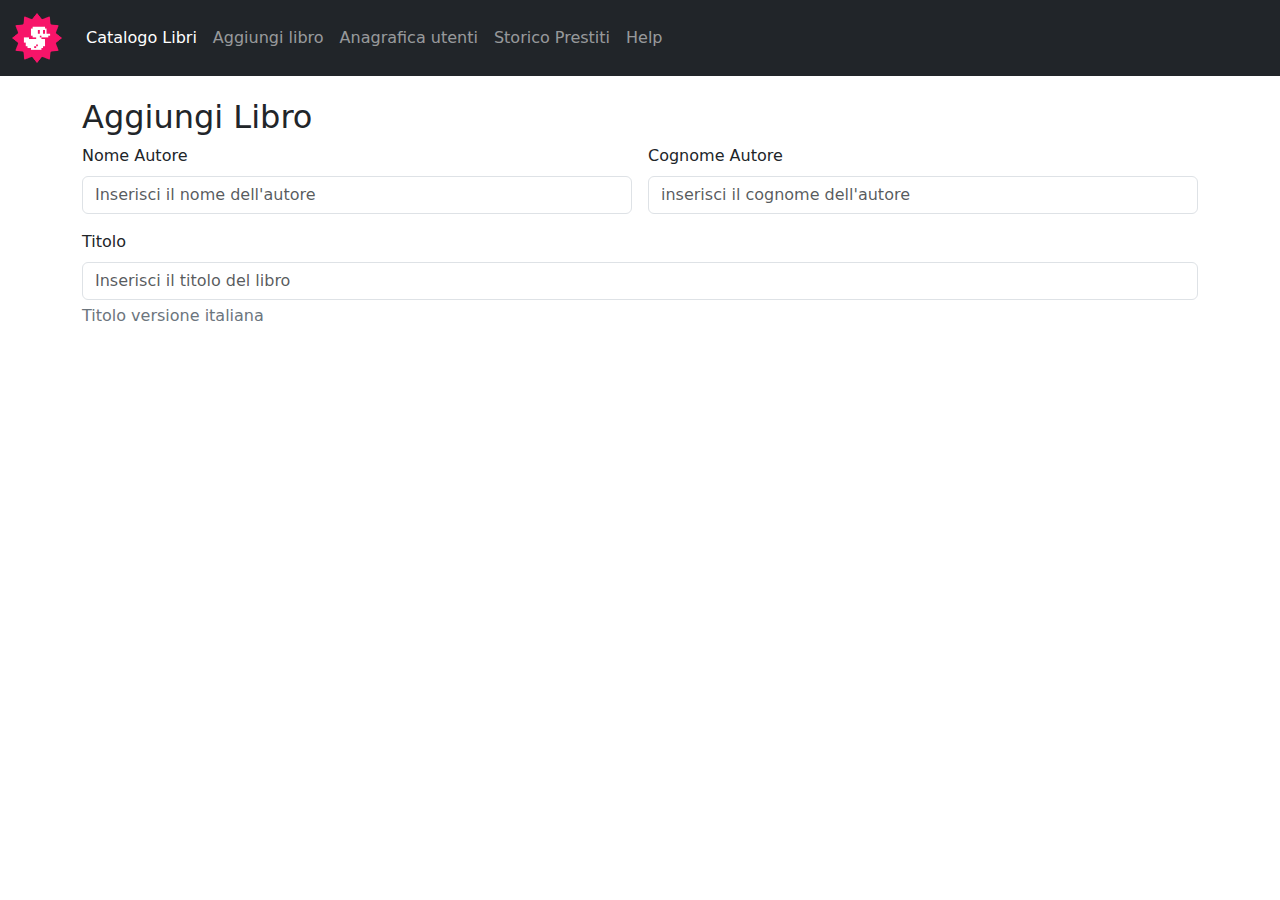
==== new-book.html @ a551baed "Fix col, add description" ====
<!DOCTYPE html>
<html lang="en">
<head>
    <meta charset="UTF-8">
    <meta name="viewport" content="width=device-width, initial-scale=1.0">
    <title>Catalogo libri</title>

    <!--Bootstrap-->
    <link href="https://cdn.jsdelivr.net/npm/bootstrap@5.3.3/dist/css/bootstrap.min.css" rel="stylesheet" integrity="sha384-QWTKZyjpPEjISv5WaRU9OFeRpok6YctnYmDr5pNlyT2bRjXh0JMhjY6hW+ALEwIH" crossorigin="anonymous">

    <link rel="stylesheet" href="https://cdnjs.cloudflare.com/ajax/libs/font-awesome/6.6.0/css/all.min.css" integrity="sha512-Kc323vGBEqzTmouAECnVceyQqyqdsSiqLQISBL29aUW4U/M7pSPA/gEUZQqv1cwx4OnYxTxve5UMg5GT6L4JJg==" crossorigin="anonymous" referrerpolicy="no-referrer" />
    <!--CSS-->
    <link rel="stylesheet" href="./CSS/style.css">
</head>
<body class="debug">

    
        <header>
            <div class="row">
               
                <div class="col-sm-6 col-md-6 py-4">
                    <nav class="navbar navbar-expand-lg navbar-dark bg-dark fixed-top">
                        <div class="container-fluid">
                          <a class="navbar-brand" href="index.html">
                           
                            <img src="./img/duck.png" alt="logo">
                        </a>
                        
                          <button class="navbar-toggler" type="button" data-bs-toggle="offcanvas" data-bs-target="#offcanvasDarkNavbar" aria-controls="offcanvasDarkNavbar" aria-label="Toggle navigation">
                            <span class="navbar-toggler-icon"></span>
                          </button>
                          <div class="offcanvas offcanvas-end text-bg-dark" tabindex="-1" id="offcanvasDarkNavbar" aria-labelledby="offcanvasDarkNavbarLabel">
                            <div class="offcanvas-header">
                              <h5 class="offcanvas-title" id="offcanvasDarkNavbarLabel">Dark offcanvas</h5>
                              <button type="button" class="btn-close btn-close-white" data-bs-dismiss="offcanvas" aria-label="Close"></button>
                            </div>
                            <div class="offcanvas-body">
                              <ul class="navbar-nav justify-content-start flex-grow-1 pe-3">
                                <li class="nav-item">
                                  <a class="nav-link active" aria-current="page" href="#">Catalogo Libri</a>
                                </li>
                                <li class="nav-item">
                                    <a class="nav-link" href="new-book.html">Aggiungi libro</a>
                                  </li>
                                <li class="nav-item">
                                  <a class="nav-link" href="#">Anagrafica utenti</a>
                                </li>
                                <li class="nav-item">
                                    <a class="nav-link" href="#">Storico Prestiti</a>
                                  </li>
                                  <li class="nav-item">
                                    <a class="nav-link" href="#">Help</a>
                                   </li>
                            </ul>
                        </div>
                    </div>
                  </div>
                </nav>
                      
                </div>
            </div>
        </header> 

        <main>
            <div class="container py-5">
                <h2>Aggiungi Libro</h2>
            
            
            <!--INPUT-->
            <form class="row row-cols-2 g-3">
                <div class="col">
                  <label for="inputEmail4" class="form-label" >Nome Autore</label>
                  <input type="email" class="form-control" placeholder="Inserisci il nome dell'autore" id="inputnomeautore">
                </div>
                <div class="col">
                  <label for="inputPassword4" class="form-label">Cognome Autore</label>
                  <input type="password" class="form-control" placeholder="inserisci il cognome dell'autore" id="inputcognomeautore">
                </div>
                <div class="col-12">
                  <label for="inputAddress" class="form-label">Titolo</label>
                  <input type="text" class="form-control" id="inputAddress" placeholder="Inserisci il titolo del libro">
                  <div class="description text-secondary py-1">
                    Titolo versione italiana
                  </div>
                </div>
            </div>
        </main>
---- CSS/style.css ----
.debug header{
    border: 1px dashed;
}
.debug main .container{
    /*border: 1px dashed;*/
}
img{
    width: 50px;
}

.button{
    min-width: 120px;
}
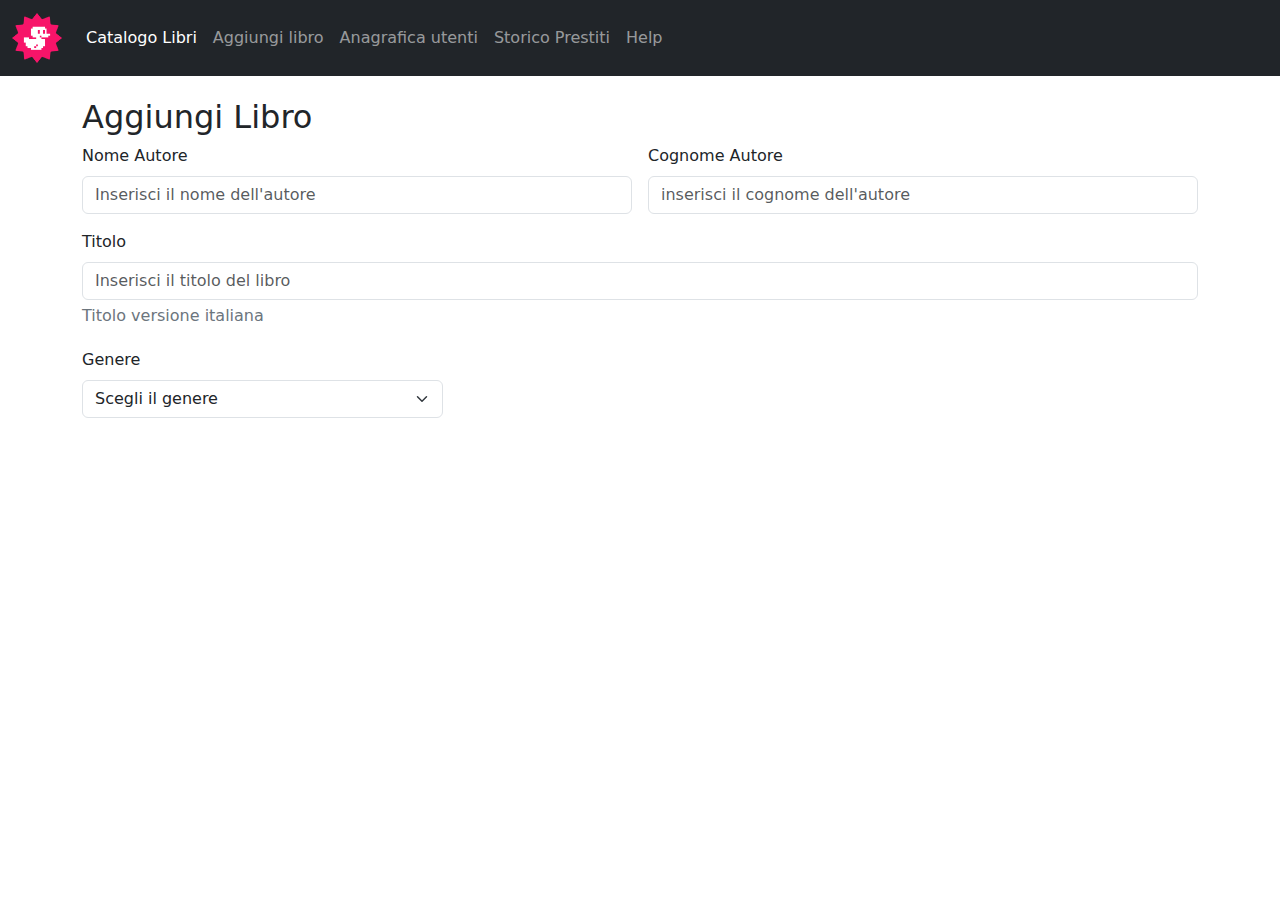
==== commit efd3a200: "Add select "genere"" ====
--- a/new-book.html
+++ b/new-book.html
@@ -83,5 +83,21 @@
                     Titolo versione italiana
                   </div>
                 </div>
+
+                <!--select-->
+                <div class="col-sm-12 col-md-4 ">
+                    <label for="inputState" class="form-label">Genere</label>
+                    <select id="inputState" class="form-select">
+                      <option selected>Scegli il genere</option>
+                      <option>Narrativa</option>
+                      <option>Giallo</option>
+                      <option>Saggistica</option>
+                      <option>Fai da te</option>
+                      <option>Filosofia</option>
+                      <option>Psicologia</option>
+                      <option>Scienze</option>
+                      <option>Fantasy</option>
+                    </select>
+                  </div>
             </div>
         </main> 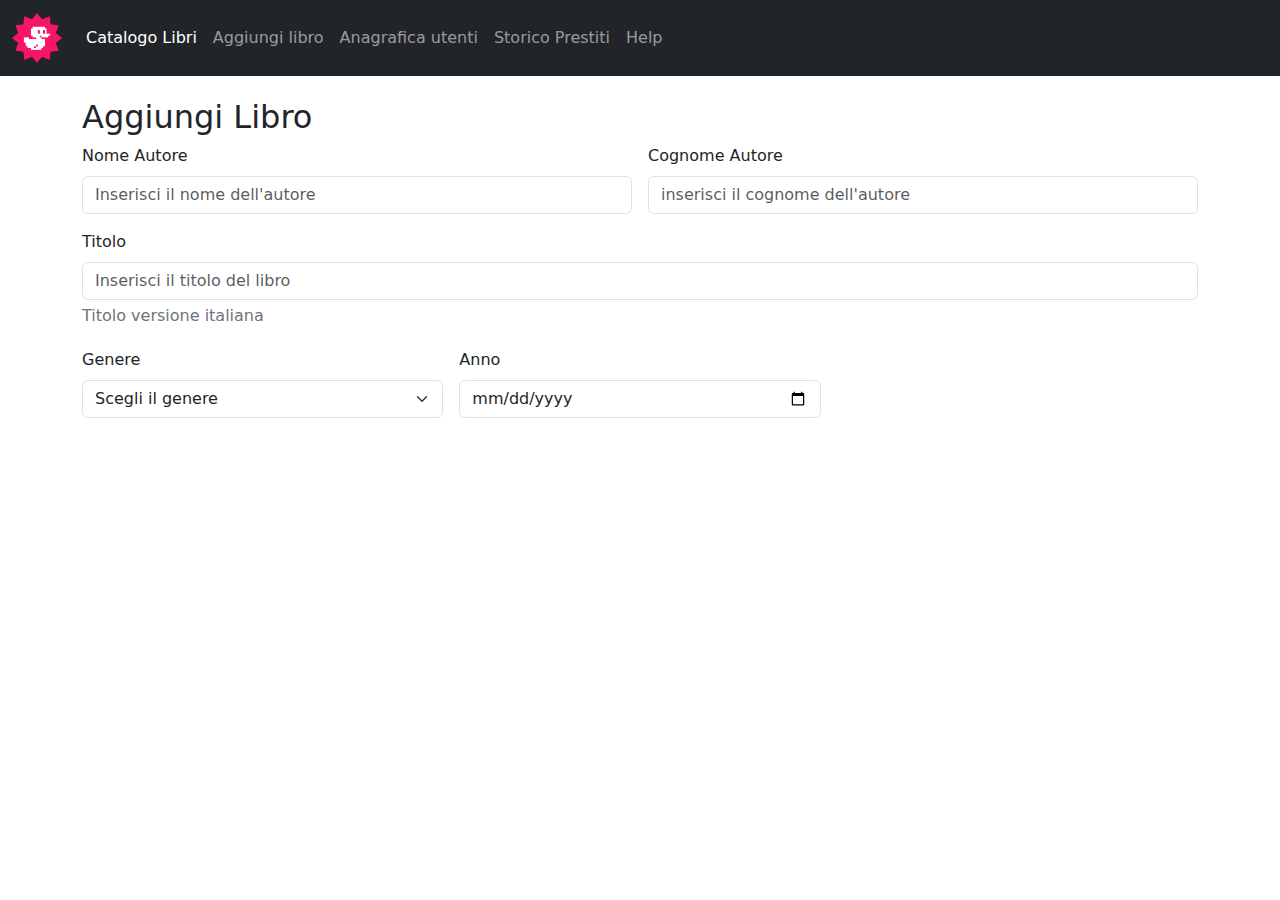
==== commit 1fd33647: "Add input date" ====
--- a/new-book.html
+++ b/new-book.html
@@ -98,6 +98,12 @@
                       <option>Scienze</option>
                       <option>Fantasy</option>
                     </select>
+                </div>
+
+                <!--input date-->
+                <div class="col-sm-12 col-md-4">
+                    <label for="inputDate" class="form-label">Anno</label>
+                    <input type="date" class="form-control" id="inputdate" placeholder="Anno">
                   </div>
             </div>
         </main> 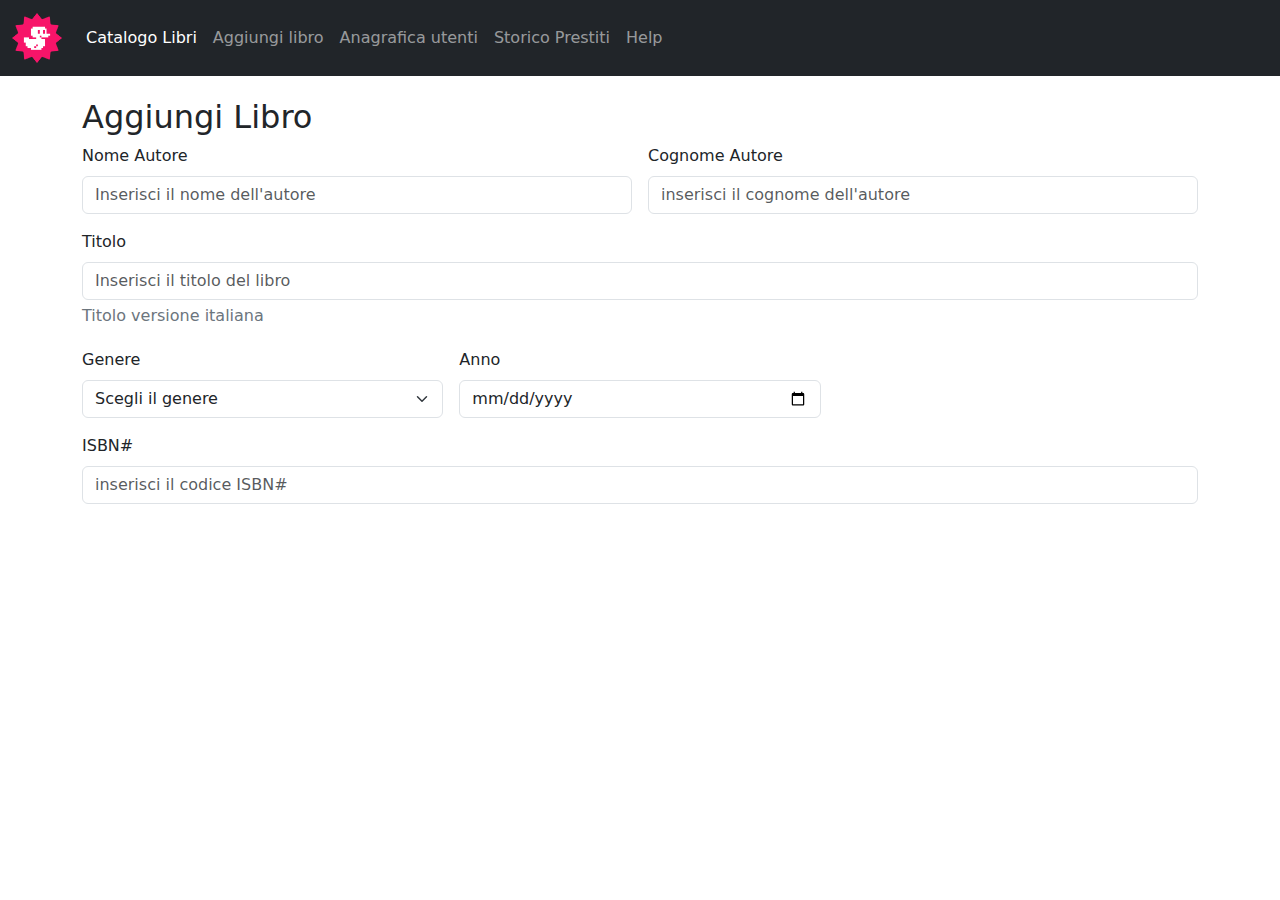
==== commit 5bf51162: "ADD ISBN" ====
--- a/new-book.html
+++ b/new-book.html
@@ -66,23 +66,23 @@
                 <h2>Aggiungi Libro</h2>
             
             
-            <!--INPUT-->
-            <form class="row row-cols-2 g-3">
-                <div class="col">
-                  <label for="inputEmail4" class="form-label" >Nome Autore</label>
-                  <input type="email" class="form-control" placeholder="Inserisci il nome dell'autore" id="inputnomeautore">
-                </div>
-                <div class="col">
-                  <label for="inputPassword4" class="form-label">Cognome Autore</label>
-                  <input type="password" class="form-control" placeholder="inserisci il cognome dell'autore" id="inputcognomeautore">
-                </div>
-                <div class="col-12">
-                  <label for="inputAddress" class="form-label">Titolo</label>
-                  <input type="text" class="form-control" id="inputAddress" placeholder="Inserisci il titolo del libro">
-                  <div class="description text-secondary py-1">
-                    Titolo versione italiana
-                  </div>
-                </div>
+                <!--INPUT-->
+                <form class="row row-cols-2 g-3">
+                    <div class="col">
+                    <label for="inputEmail4" class="form-label" >Nome Autore</label>
+                    <input type="email" class="form-control" placeholder="Inserisci il nome dell'autore" id="inputnomeautore">
+                    </div>
+                    <div class="col">
+                    <label for="inputPassword4" class="form-label">Cognome Autore</label>
+                    <input type="password" class="form-control" placeholder="inserisci il cognome dell'autore" id="inputcognomeautore">
+                    </div>
+                    <div class="col-12">
+                    <label for="inputTitle" class="form-label">Titolo</label>
+                    <input type="text" class="form-control" id="inputTitle" placeholder="Inserisci il titolo del libro">
+                        <div class="description text-secondary py-1">
+                            Titolo versione italiana
+                        </div>
+                    </div>
 
                 <!--select-->
                 <div class="col-sm-12 col-md-4 ">
@@ -104,6 +104,12 @@
                 <div class="col-sm-12 col-md-4">
                     <label for="inputDate" class="form-label">Anno</label>
                     <input type="date" class="form-control" id="inputdate" placeholder="Anno">
-                  </div>
+                </div>
+
+                <!--input ISBN#-->
+                <div class="col-12">
+                    <label for="inputISBN#" class="form-label">ISBN#</label>
+                    <input type="text" class="form-control" id="inputISBN" placeholder="inserisci il codice ISBN#">
+                </div>
             </div>
         </main> 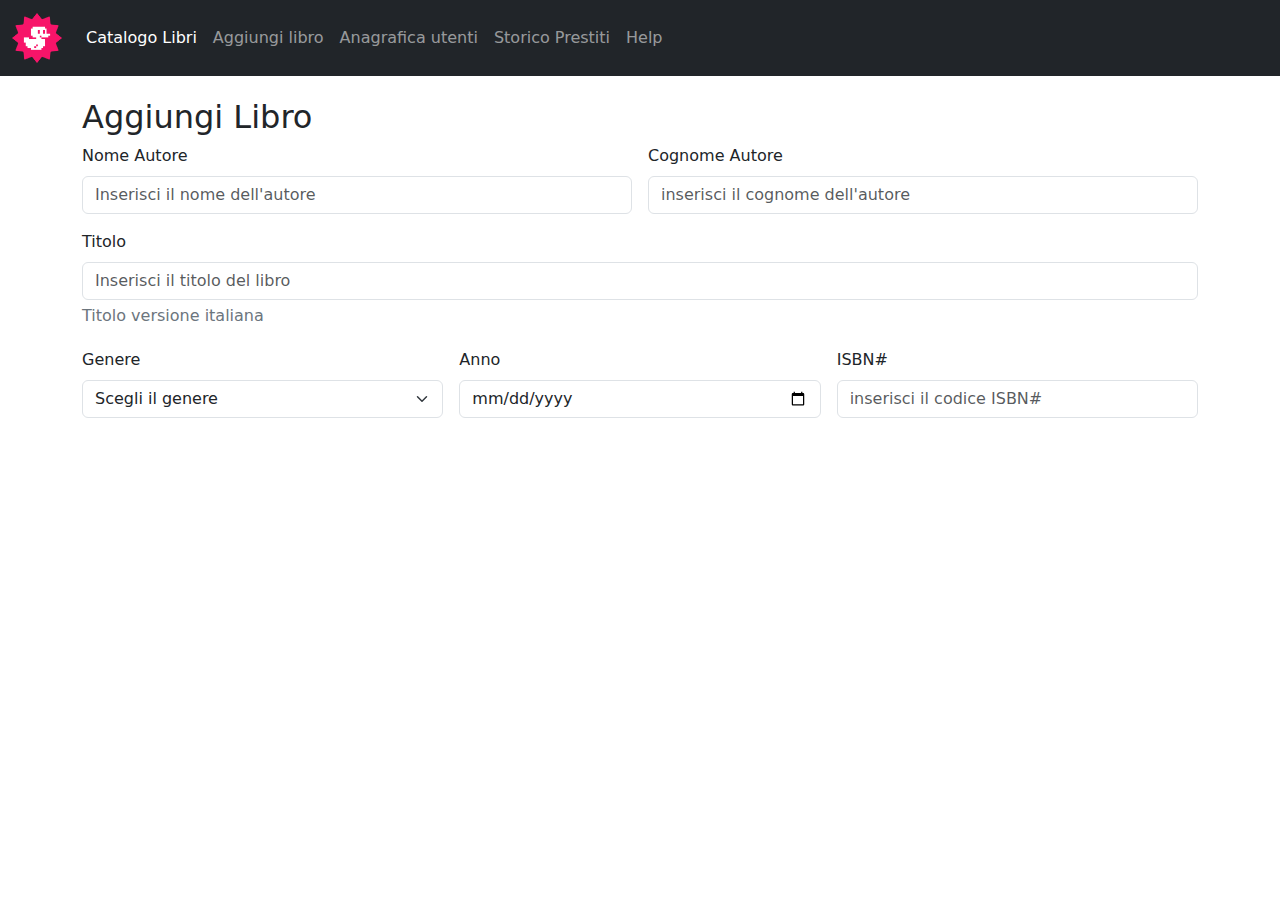
==== commit 5b6f4dee: "fix col isbn" ====
--- a/new-book.html
+++ b/new-book.html
@@ -107,7 +107,7 @@
                 </div>
 
                 <!--input ISBN#-->
-                <div class="col-12">
+                <div class="col-sm-12 col-md-4">
                     <label for="inputISBN#" class="form-label">ISBN#</label>
                     <input type="text" class="form-control" id="inputISBN" placeholder="inserisci il codice ISBN#">
                 </div>
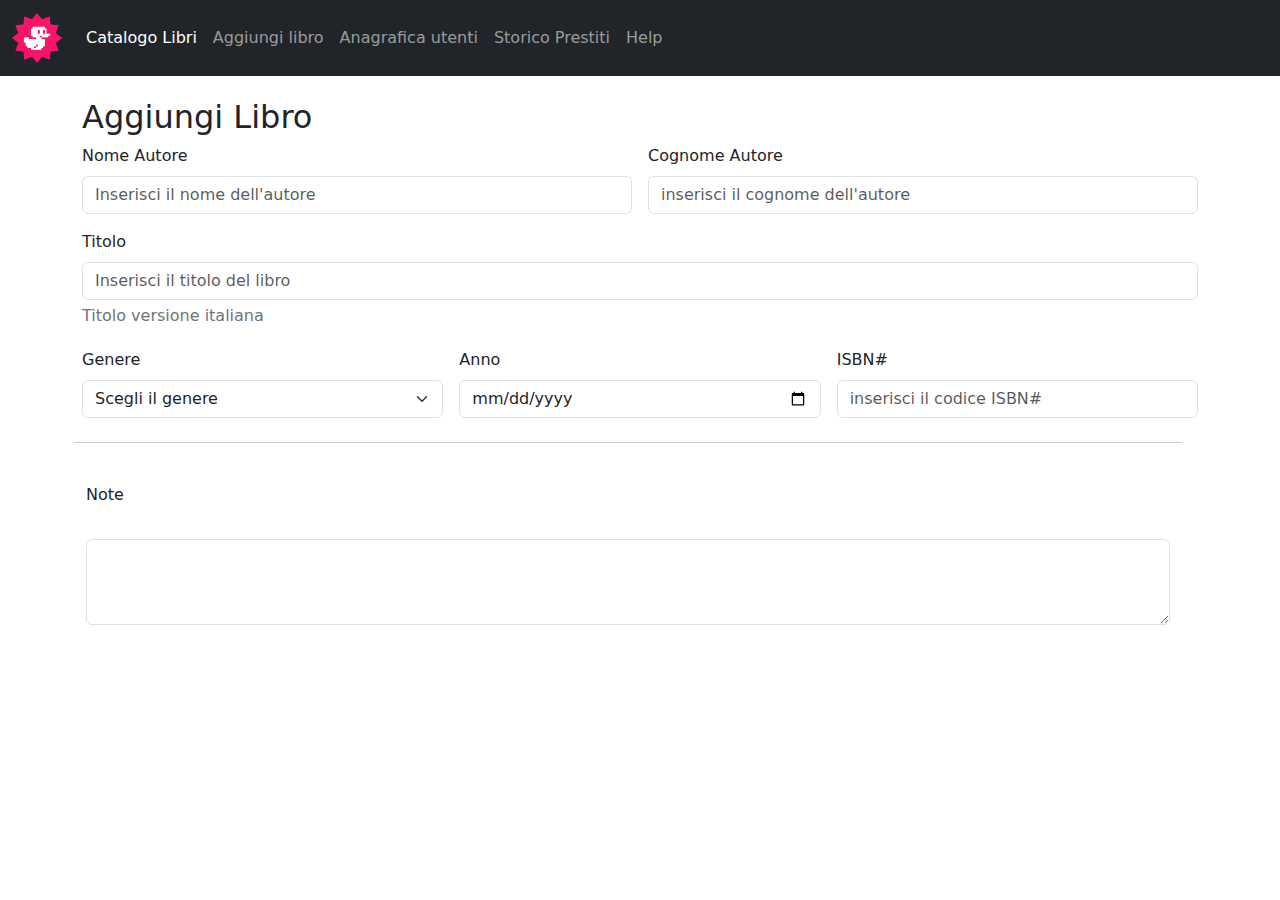
==== commit 6a7bd7dc: "add hr+note" ====
--- a/new-book.html
+++ b/new-book.html
@@ -111,5 +111,21 @@
                     <label for="inputISBN#" class="form-label">ISBN#</label>
                     <input type="text" class="form-control" id="inputISBN" placeholder="inserisci il codice ISBN#">
                 </div>
-            </div>
+
+                <!--hr+note-->
+                     <div class="row w-100 py-4">
+                        <hr>
+                     </div>
+                
+
+                <div class="row w-100">
+                    <div class="col-12">
+                        <label for="inputNote" class="form-label">Note</label>
+                        <div class="mb-3">
+                            <label for="input" class="form-label"></label>
+                            <textarea class="form-control" name="" id="" rows="3"></textarea>
+                        </div>
+                    </div>
+                </div>
+            
         </main> 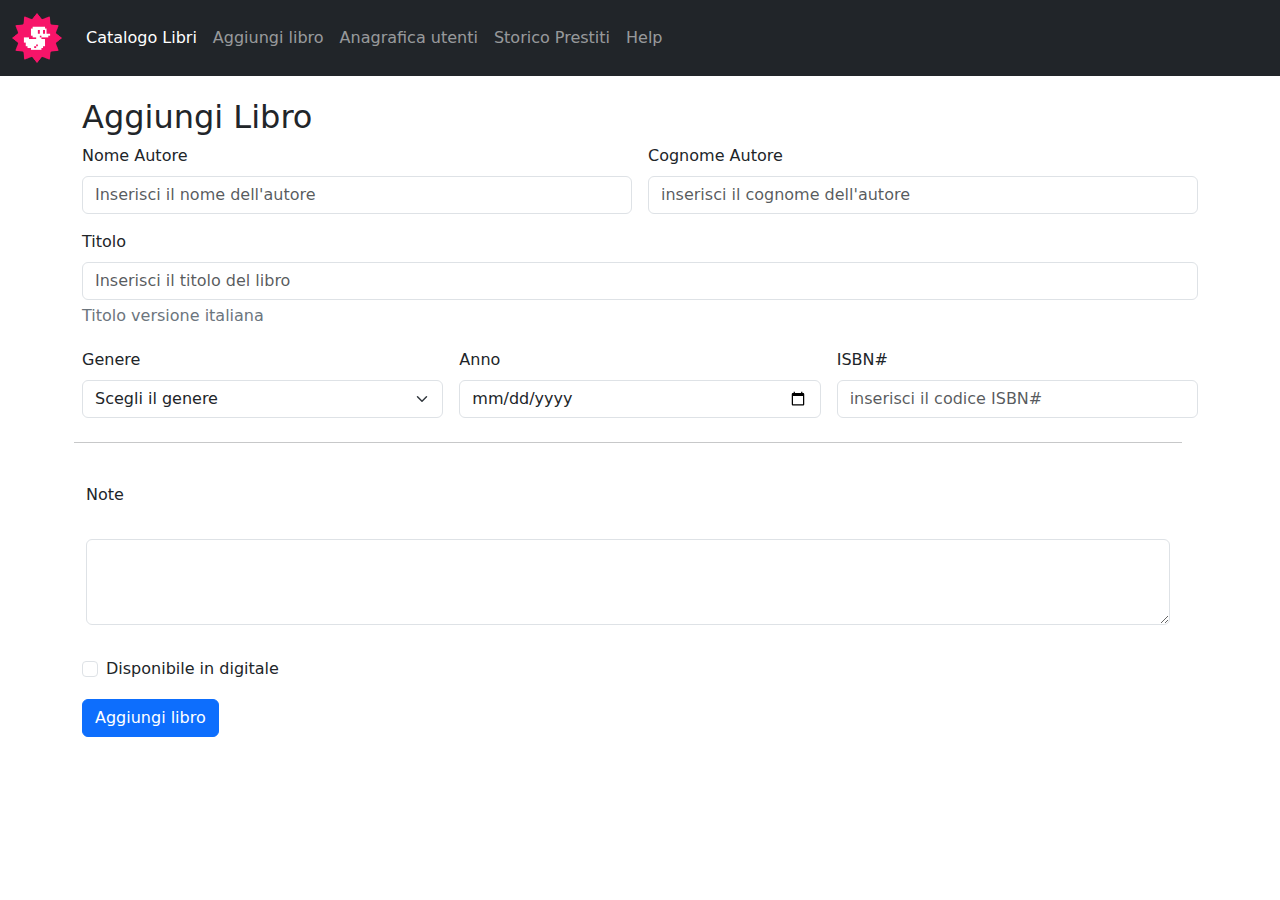
==== commit bed659e3: "add checkbox + botton" ====
--- a/new-book.html
+++ b/new-book.html
@@ -127,5 +127,20 @@
                         </div>
                     </div>
                 </div>
+
+                <!--checkbox+botton-->
+
+                <div class="col-12">
+                    <div class="form-check">
+                      <input class="form-check-input" type="checkbox" id="gridCheck">
+                      <label class="form-check-label" for="gridCheck">
+                        Disponibile in digitale
+                      </label>
+                    </div>
+                  </div>
+                  <div class="col-12">
+                    <button type="submit" class="btn btn-primary">Aggiungi libro</button>
+                  </div>
+                </form>
             
         </main> 